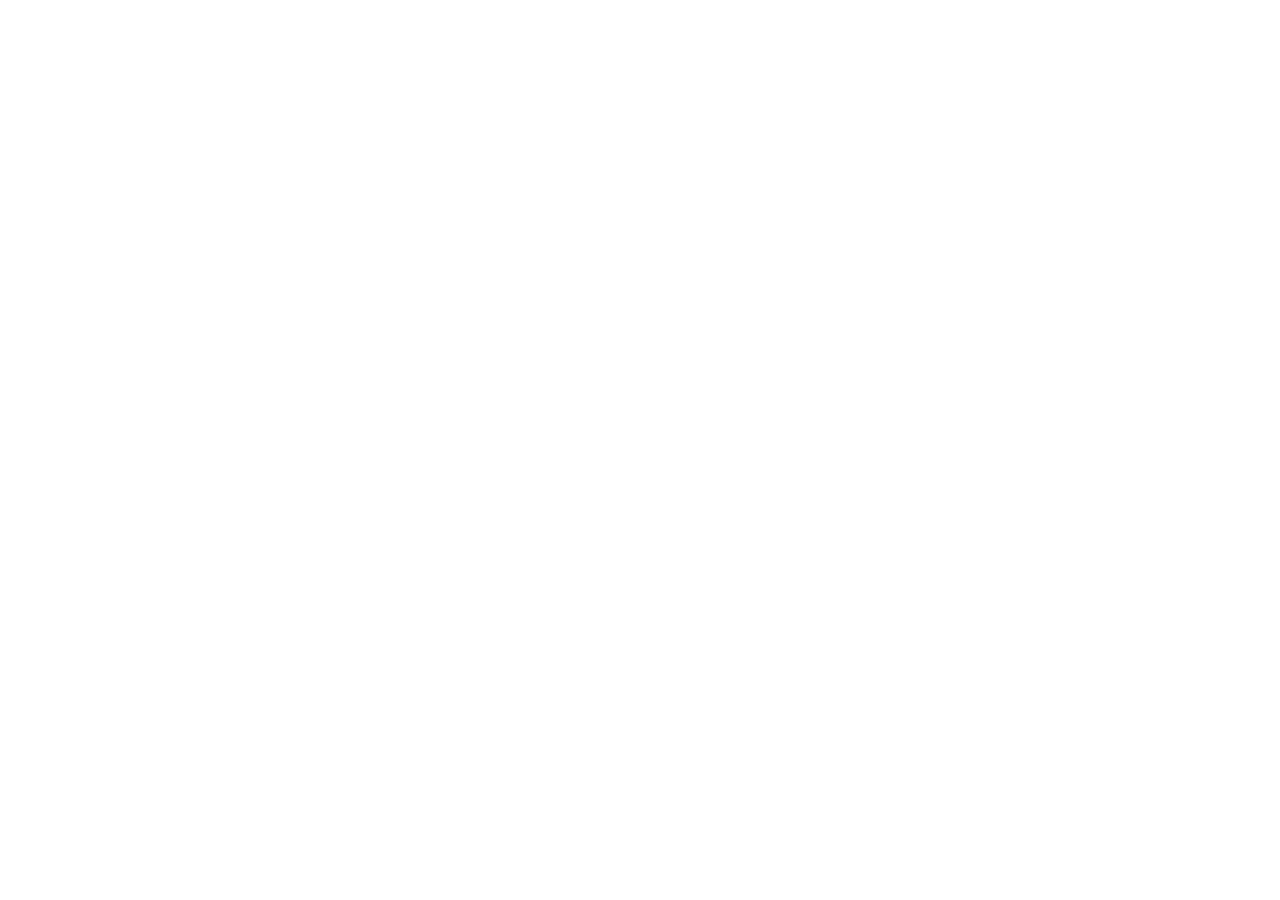
==== index.html @ e9fc7810 "feat: agregar archivos base del proyecto" ====
<!DOCTYPE html>
<html lang="en">
<head>
  <meta charset="UTF-8">
  <meta name="viewport" content="width=device-width, initial-scale=1.0">
  <link rel="stylesheet" href="assets/css/styles.css">
  <title>Travel Recommendation</title>
</head>
<body>
  

  <script src="assets/js/script.js"></script>
</body>
</html>
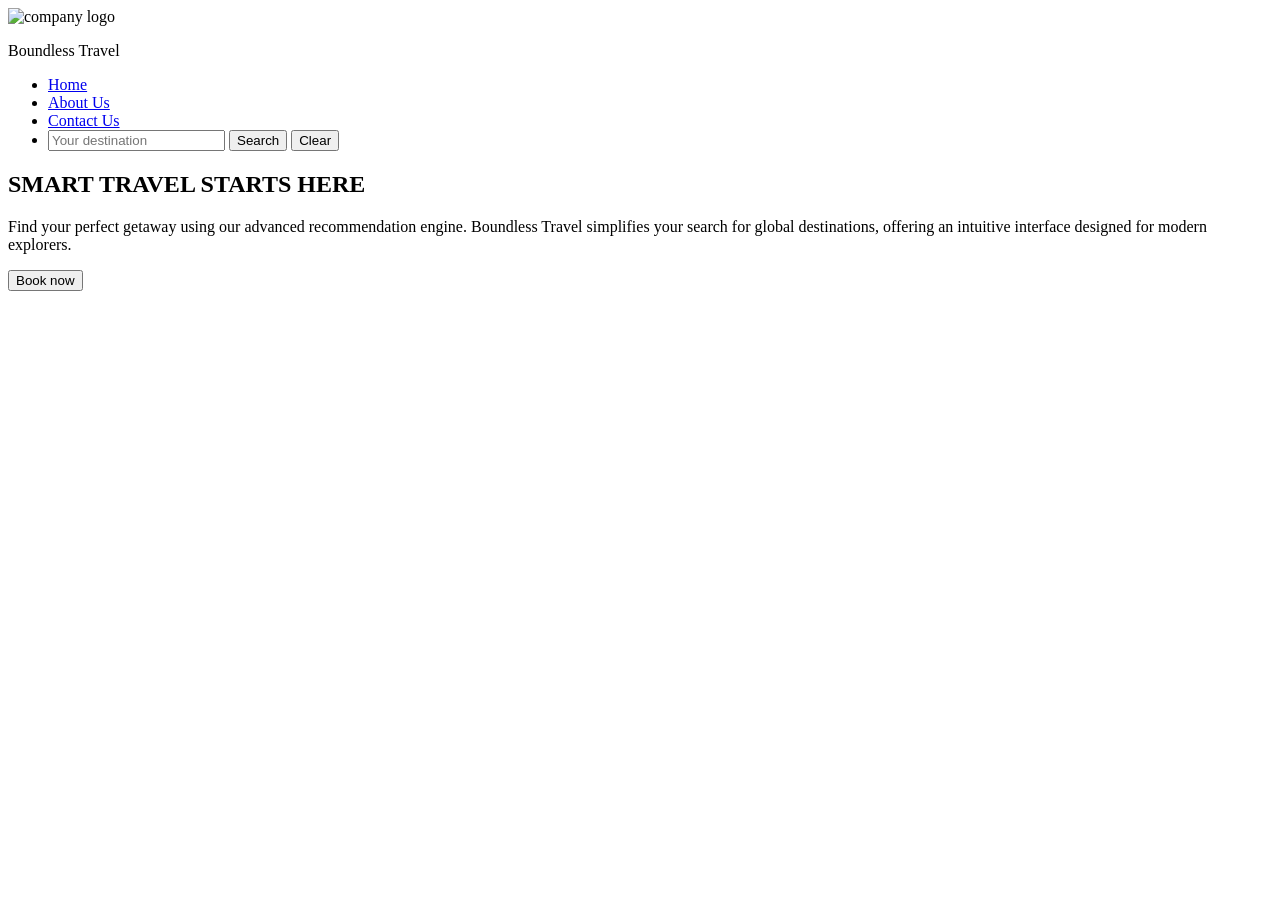
==== commit c83ba450: "feat: agregar nav y hero" ====
--- a/index.html
+++ b/index.html
@@ -1,14 +1,55 @@
 <!DOCTYPE html>
 <html lang="en">
+
 <head>
   <meta charset="UTF-8">
   <meta name="viewport" content="width=device-width, initial-scale=1.0">
+  <link rel="preconnect" href="https://fonts.googleapis.com">
+  <link rel="preconnect" href="https://fonts.gstatic.com" crossorigin>
+  <link
+    href="https://fonts.googleapis.com/css2?family=Montserrat:ital,wght@0,100..900;1,100..900&family=Poppins:wght@500;600&display=swap"
+    rel="stylesheet">
+
   <link rel="stylesheet" href="assets/css/styles.css">
-  <title>Travel Recommendation</title>
+  <title>Boundless Travel</title>
 </head>
+
 <body>
-  
+  <header>
+    <div class="title">
+      <img src="assets/images/logo.png" alt="company logo" class="title__img">
+      <p class="title__text">Boundless Travel</p>
+    </div>
+    <nav>
+      <ul class="nav__list">
+        <li><a href="/" class="nav__list__link">Home</a></li>
+        <li><a href="about.html" class="nav__list__link">About Us</a></li>
+        <li><a href="contact.html" class="nav__list__link">Contact Us</a></li>
+        <li>
+          <form role="search" class="nav__list_form">
+            <input type="text" aria-label="search" placeholder="Your destination">
+            <button type="submit" class="nav__list__btn">Search</button>
+            <button type="reset" class="nav__list__btn">Clear</button>
+          </form>
+        </li>
+      </ul>
+
+    </nav>
+  </header>
+
+  <section class="hero">
+    <div class="hero__intro">
+      <h1>SMART TRAVEL STARTS HERE</h1>
+      <p class="hero__intro__text">Find your perfect getaway using our advanced recommendation engine. <span class="hero__intro__text__span">Boundless Travel</span> simplifies your search for
+        global destinations, offering an intuitive interface designed for modern explorers.</p>
+      <button class="hero__intro__btn">Book now</button>
+    </div>
+  </section>
+
+  <section class="relleno"></section>
+
 
   <script src="assets/js/script.js"></script>
 </body>
+
 </html>
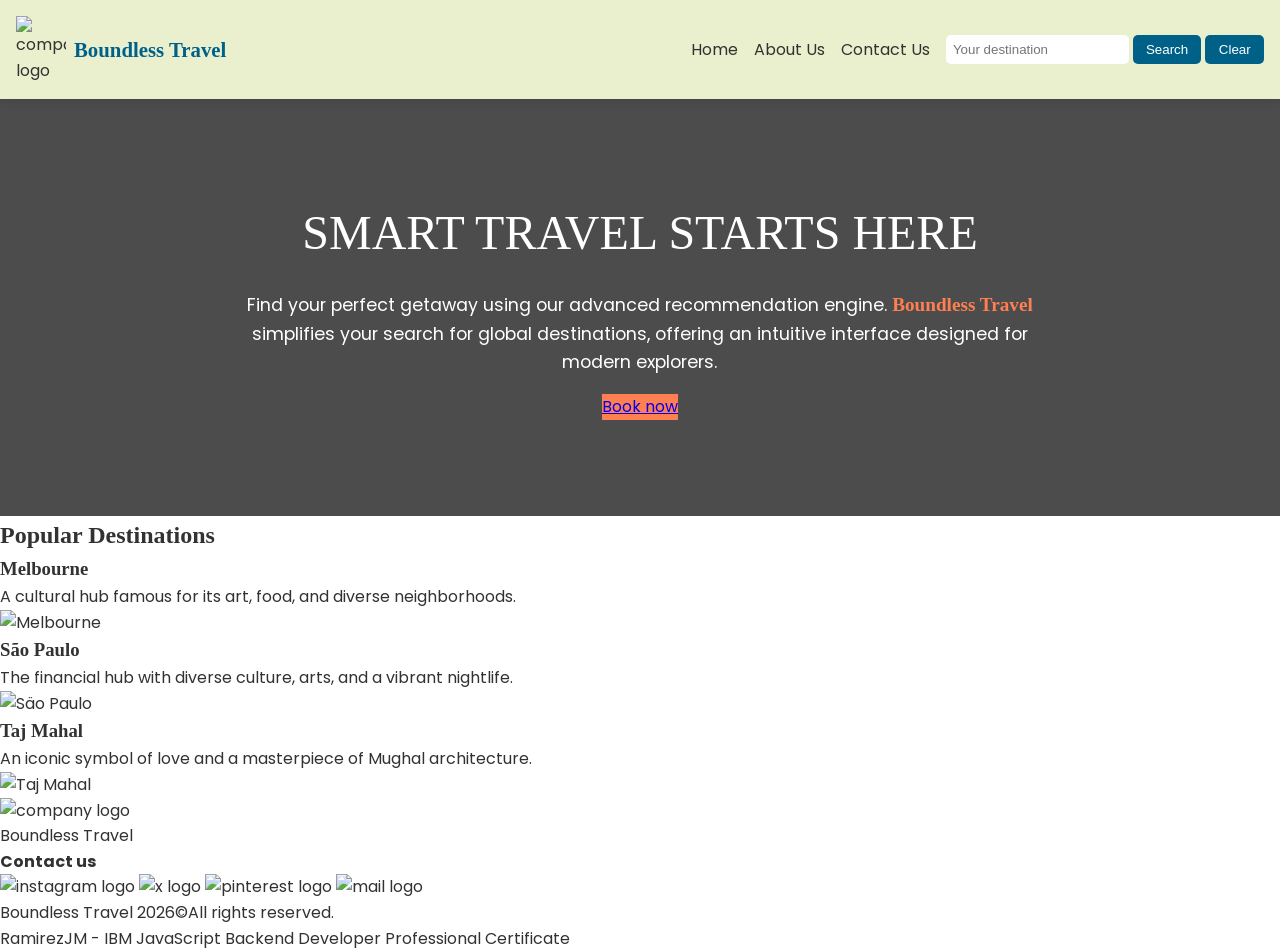
==== commit 3d29079f: "feat: agregar sección 'cards' y footer" ====
--- a/index.html
+++ b/index.html
@@ -42,11 +42,49 @@
       <h1>SMART TRAVEL STARTS HERE</h1>
       <p class="hero__intro__text">Find your perfect getaway using our advanced recommendation engine. <span class="hero__intro__text__span">Boundless Travel</span> simplifies your search for
         global destinations, offering an intuitive interface designed for modern explorers.</p>
-      <button class="hero__intro__btn">Book now</button>
+      <a href="contact.html" class="hero__intro__btn">Book now</a>
     </div>
   </section>
 
-  <section class="relleno"></section>
+  <section class="response">
+    <h2 class="response__title">Popular Destinations</h2>
+    <div class="response__container">
+      <article class="response__card">
+        <h3 class="response__card__title">Melbourne</h3>
+        <p class="response__card__text">A cultural hub famous for its art, food, and diverse neighborhoods.</p>
+        <img src="assets/images/melbourne.jpg" alt="Melbourne" class="response__card__image">
+      </article>
+      <article class="response__card">
+        <h3 class="response__card__title">São Paulo</h3>
+        <p class="response__card__text">The financial hub with diverse culture, arts, and a vibrant nightlife.</p>
+        <img src="assets/images/sao-paulo.jpg" alt="Säo Paulo" class="response__card__image">
+      </article>
+      <article class="response__card">
+        <h3 class="response__card__title">Taj Mahal</h3>
+        <p class="response__card__text">An iconic symbol of love and a masterpiece of Mughal architecture.</p>
+        <img src="assets/images/taj-mahal.jpg" alt="Taj Mahal" class="response__card__image">
+      </article>
+    </div>
+
+  </section>
+
+  <footer>
+    <div class="brand">
+      <img src="assets/images/logo.png" alt="company logo" class="brand__logo">
+      <p class="brand__name">Boundless Travel</p>
+    </div>
+    <div class="social">
+      <h4>Contact us</h4>
+      <div class="social__icons">
+        <img src="assets/images/brand-instagram.svg" alt="instagram logo" class="social__icons__img">
+        <img src="assets/images/brand-x.svg" alt="x logo" class="social__icons__img">
+        <img src="assets/images/brand-pinterest.svg" alt="pinterest logo" class="social__icons__img">
+        <img src="assets/images/mail.svg" alt="mail logo" class="social__icons__img">
+      </div>
+    </div>
+    <p class="copyright">Boundless Travel 2026&copy;All rights reserved.</p>
+    <p class="copyright">RamirezJM - IBM JavaScript Backend Developer Professional Certificate</p>
+  </footer>
 
 
   <script src="assets/js/script.js"></script>
--- a/assets/css/styles.css
+++ b/assets/css/styles.css
@@ -0,0 +1,167 @@
+* {
+  margin: 0;
+  padding: 0;
+  box-sizing: border-box;
+}
+
+html {
+  color-scheme: light;
+  scroll-behavior: smooth;
+}
+
+:root {
+  --primary: #006188;
+  --light: #EAF0CE;
+  --accent: #FF7F50;
+  --font: #323232;
+}
+
+body {
+  font-family: "Poppins", sans-serif;
+  line-height: 1.6;
+  color: var(--font);
+}
+
+h1, h2, h3, .title__text{
+  font-family: Cambria, Cochin, Georgia, Times, 'Times New Roman', serif;
+}
+
+button {
+  padding: 0.5em 1em;
+  border: none;
+  border-radius: 5px;
+}
+
+image {
+  display: block;
+  width: 100%;
+}
+
+input{
+  border-radius: 5px;
+  padding: 0.5em;
+  border: none;
+}
+
+header {
+  display: flex;
+  flex-direction: column;
+  justify-content: center;
+  align-items: center;
+  padding: 1em;
+  gap: 1em;
+  background-color: var(--light);
+  position: sticky;
+  top: 0;
+  z-index: 1000;
+  box-shadow: 0 2px 10px rgba(0,0,0,0.1); /
+}
+
+.title {
+  display: flex;
+  align-items: center;
+  gap: 0.5em;
+}
+
+.title__img {
+  width: 50px;
+}
+
+.title__text{
+  font-size: 1.3rem;
+  font-weight: 600;
+  color: var(--primary);
+}
+
+.nav__list {
+  list-style-type: none;
+  display: flex;
+  flex-direction: column;
+  justify-content: center;
+  align-items: center;
+  gap: 1em;
+}
+
+.nav__list__link {
+  text-decoration: none;
+  color: var(--font);
+}
+ .nav__list__btn{
+  background-color: var(--primary);
+  color: #ffffff;
+ }
+
+
+
+.hero {
+  background: rgba(0, 0, 0, 0.7) url('../images/background1.jpg') no-repeat center/cover;
+  background-blend-mode: multiply;
+}
+
+.hero__intro {
+  display: flex;
+  flex-direction: column;
+  justify-content: center;
+  align-items: center;
+  padding: 2em 4em;
+  color: #ffffff;
+}
+
+h1{
+  font-size: 3rem;
+  font-weight: 500;
+  text-align: center;
+}
+
+.hero__intro__text {
+  font-size: 1.1rem;
+  text-align: center;
+  margin-block: 1em;
+}
+
+.hero__intro__text__span{
+  color: var(--accent);
+  font-size: 1.2rem;
+  font-weight: 600;
+  font-family: Cambria, Cochin, Georgia, Times, 'Times New Roman', serif;
+}
+
+.hero__intro__btn {
+  background-color: var(--accent);
+}
+ .relleno{
+  height: 90vh;
+  color: var(--light);
+ }
+
+
+
+
+
+
+
+
+
+
+
+
+@media (min-width:700px){
+  .nav__list{
+    flex-direction: row;
+  }
+
+  .hero__intro__text{
+    width: 70%;
+  }
+}
+
+@media (min-width:900px){
+  header{
+    flex-direction: row;
+    justify-content: space-between;
+  }
+
+  .hero__intro{
+    padding-block: 6em;
+  }
+}
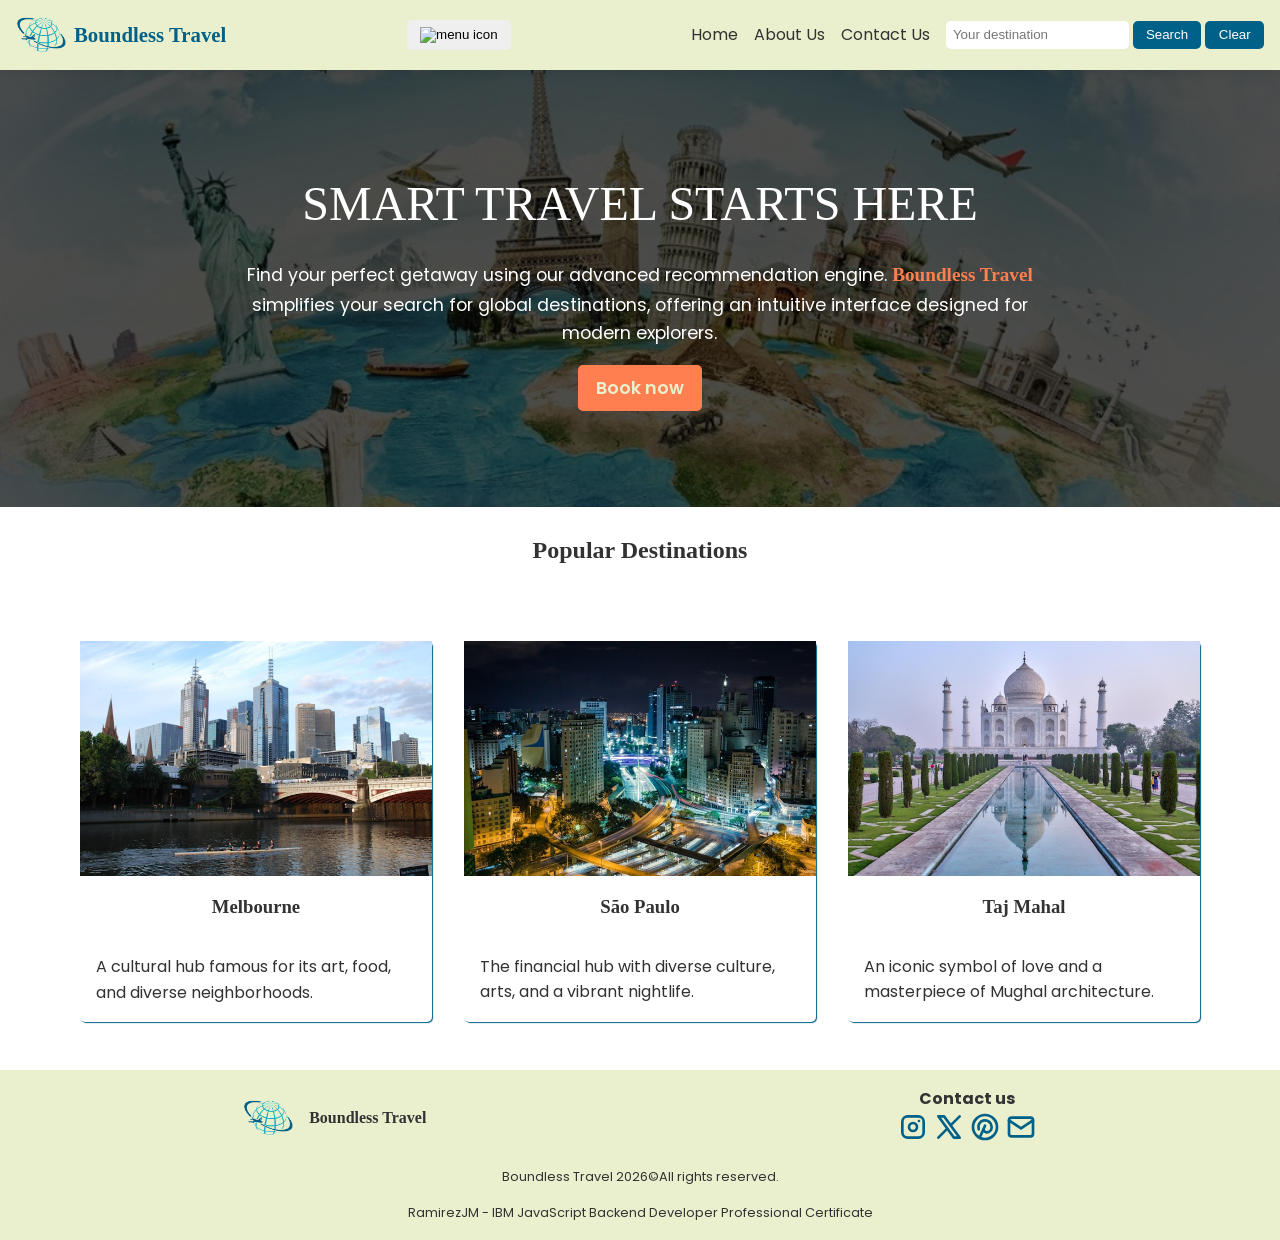
==== commit f34ae3f2: "feat: agregar menú hamburguesa" ====
--- a/index.html
+++ b/index.html
@@ -20,6 +20,9 @@
       <img src="assets/images/logo.png" alt="company logo" class="title__img">
       <p class="title__text">Boundless Travel</p>
     </div>
+    <button class="menu__btn">
+      <img src="assets/images/menu.svg" alt="menu icon">
+    </button>
     <nav>
       <ul class="nav__list">
         <li><a href="/" class="nav__list__link">Home</a></li>
--- a/assets/css/styles.css
+++ b/assets/css/styles.css
@@ -22,7 +22,10 @@
   color: var(--font);
 }
 
-h1, h2, h3, .title__text{
+h1,
+h2,
+h3,
+.title__text {
   font-family: Cambria, Cochin, Georgia, Times, 'Times New Roman', serif;
 }
 
@@ -37,11 +40,14 @@
   width: 100%;
 }
 
-input{
+input,
+textarea {
   border-radius: 5px;
   padding: 0.5em;
   border: none;
 }
+
+/* ==== Header ==== */
 
 header {
   display: flex;
@@ -54,7 +60,7 @@
   position: sticky;
   top: 0;
   z-index: 1000;
-  box-shadow: 0 2px 10px rgba(0,0,0,0.1); /
+  box-shadow: 0 2px 10px rgba(0, 0, 0, 0.1);/
 }
 
 .title {
@@ -67,7 +73,7 @@
   width: 50px;
 }
 
-.title__text{
+.title__text {
   font-size: 1.3rem;
   font-weight: 600;
   color: var(--primary);
@@ -86,12 +92,13 @@
   text-decoration: none;
   color: var(--font);
 }
- .nav__list__btn{
+
+.nav__list__btn {
   background-color: var(--primary);
   color: #ffffff;
- }
-
-
+}
+
+/*  ==== Hero ==== */
 
 .hero {
   background: rgba(0, 0, 0, 0.7) url('../images/background1.jpg') no-repeat center/cover;
@@ -107,7 +114,7 @@
   color: #ffffff;
 }
 
-h1{
+h1 {
   font-size: 3rem;
   font-weight: 500;
   text-align: center;
@@ -119,7 +126,7 @@
   margin-block: 1em;
 }
 
-.hero__intro__text__span{
+.hero__intro__text__span {
   color: var(--accent);
   font-size: 1.2rem;
   font-weight: 600;
@@ -128,40 +135,244 @@
 
 .hero__intro__btn {
   background-color: var(--accent);
-}
- .relleno{
-  height: 90vh;
   color: var(--light);
- }
-
-
-
-
-
-
-
-
-
-
-
-
-@media (min-width:700px){
-  .nav__list{
+  font-size: 1.1rem;
+  font-weight: 600;
+  text-decoration: none;
+  border-radius: 5px;
+  padding: 0.5em 1em;
+}
+
+/* === Cards container ==== */
+
+.response__title {
+  text-align: center;
+  margin-block: 1em;
+}
+
+.response__container {
+  width: 90%;
+  margin: 0 auto;
+  padding: 3em 1em;
+  display: grid;
+  grid-template-columns: repeat(auto-fit, minmax(200px, 1fr));
+  gap: 2em;
+}
+
+
+.response__card {
+  display: flex;
+  flex-direction: column;
+  gap: 1em;
+  border-radius: 5px;
+  /*  border: var(--font) solid 2px; */
+  box-shadow: 1px 1px 1px var(--primary);
+}
+
+.response__card__title {
+  text-align: center;
+}
+
+.response__card__image {
+  order: -1;
+}
+
+.response__card__text {
+  padding: 1em;
+}
+
+/*  === Footer === */
+
+footer {
+  display: flex;
+  flex-wrap: wrap;
+  flex-direction: column;
+  align-items: center;
+  gap: 1em;
+  padding: 1em;
+  background-color: var(--light);
+}
+
+.brand {
+  display: flex;
+  align-items: center;
+  gap: 1em;
+}
+
+.brand__logo {
+  width: 50px;
+}
+
+.brand__name {
+  font-family: Cambria, Cochin, Georgia, Times, 'Times New Roman', serif;
+  font-weight: 600;
+}
+
+.social {
+  text-align: center;
+}
+
+.social__icons__img {
+  width: 2rem;
+}
+
+.copyright {
+  flex-basis: 100%;
+  text-align: center;
+  font-size: 0.8rem;
+}
+
+
+/*  === About us === */
+
+.about,
+.contact {
+  width: 90%;
+  margin: 0 auto;
+  padding: 1em;
+}
+
+.about__title,
+.contact__title {
+  font-size: 2.5rem;
+  margin-block: 1em;
+}
+
+.about__container {
+  display: grid;
+  grid-template-columns: minmax(0, 1fr);
+  gap: 3em;
+}
+
+.about__img {
+  width: 100%;
+  height: auto;
+  object-fit: cover;
+  justify-self: center;
+  border-radius: 5px;
+}
+
+.about__text__title {
+  text-align: center;
+  margin-bottom: 1em;
+}
+
+.about__text__span {
+  color: var(--accent);
+  font-weight: 600;
+}
+
+.about__team {
+  display: flex;
+  flex-wrap: wrap;
+  gap: 3em;
+  justify-content: center;
+  margin-block: 2em;
+}
+
+.about__team__title {
+  flex-basis: 100%;
+  text-align: center;
+  margin-top: 2em;
+}
+
+.about__team__card {
+  width: 250px;
+  display: flex;
+  flex-direction: column;
+}
+
+.about__team__card__img {
+  border-radius: 50%;
+  width: 40%;
+  align-self: center;
+}
+
+.about__team__card__title {
+  align-self: center;
+  margin-block: 1em;
+}
+
+.about__team__card__list li::marker {
+  color: var(--primary);
+
+}
+
+/*  === Contact === */
+
+.contact__intro {
+  max-width: 600px;
+  margin: 1em auto;
+  text-align: center;
+}
+
+.contact__form {
+  max-width: 600px;
+  margin: 2em auto;
+
+  input,
+  textarea {
+    border: var(--primary) solid 1px;
+    margin-top: 0.5em;
+
+  }
+
+}
+
+.form__group {
+  display: grid;
+  grid-template-columns: 1fr;
+  margin-block: 1em;
+}
+
+.form__btn{
+  background-color: var(--accent);
+  color: var(--light);
+  font-size: 1.1rem;
+  font-weight: 600;
+  display: block;
+  justify-self: center;
+}
+
+
+
+
+
+/*  === Media queries */
+
+@media (min-width:700px) {
+  .nav__list {
     flex-direction: row;
   }
 
-  .hero__intro__text{
+  .hero__intro__text {
     width: 70%;
   }
-}
-
-@media (min-width:900px){
-  header{
+
+
+
+
+  footer {
+    flex-direction: row;
+    justify-content: space-around;
+  }
+}
+
+@media (min-width:900px) {
+  header {
     flex-direction: row;
     justify-content: space-between;
   }
 
-  .hero__intro{
+  .hero__intro {
     padding-block: 6em;
   }
+
+  .about__container {
+    grid-template-columns: 1fr 1fr;
+  }
+
+  .about__img {
+    width: 100%;
+  }
 }
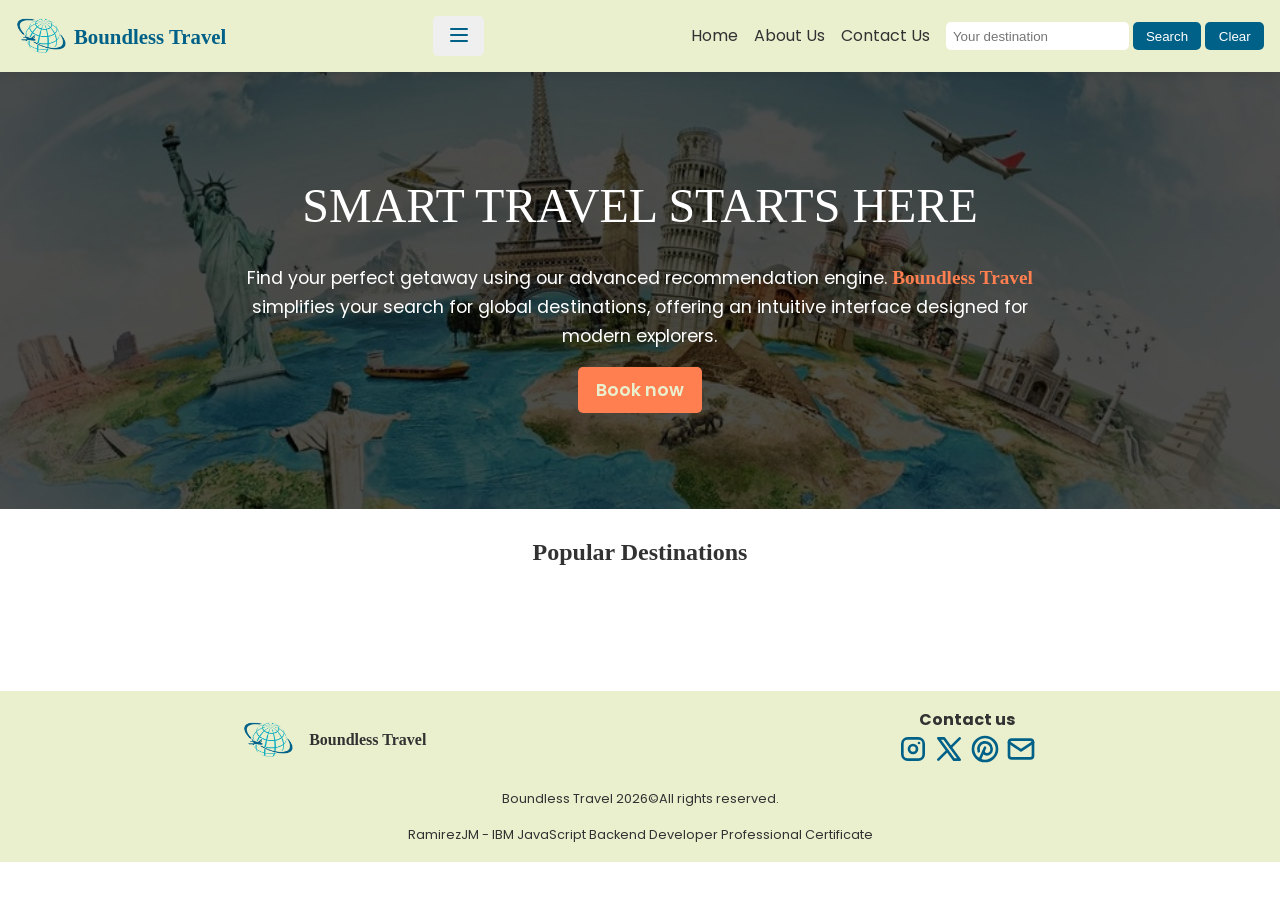
==== commit 4e10c780: "feat: agregar clase a link activo de nav" ====
--- a/index.html
+++ b/index.html
@@ -25,25 +25,25 @@
     </button>
     <nav>
       <ul class="nav__list">
-        <li><a href="/" class="nav__list__link">Home</a></li>
+        <li><a href="/" class="nav__list__link active__link">Home</a></li>
         <li><a href="about.html" class="nav__list__link">About Us</a></li>
         <li><a href="contact.html" class="nav__list__link">Contact Us</a></li>
         <li>
-          <form role="search" class="nav__list_form">
-            <input type="text" aria-label="search" placeholder="Your destination">
-            <button type="submit" class="nav__list__btn">Search</button>
-            <button type="reset" class="nav__list__btn">Clear</button>
+          <form role="search" class="nav__list__form">
+            <input type="text" aria-label="search" class="search__input" placeholder="Your destination">
+            <button class="nav__list__btn search__btn">Search</button>
+            <button type="reset" class="nav__list__btn clear__btn">Clear</button>
           </form>
         </li>
       </ul>
-
     </nav>
   </header>
 
   <section class="hero">
     <div class="hero__intro">
       <h1>SMART TRAVEL STARTS HERE</h1>
-      <p class="hero__intro__text">Find your perfect getaway using our advanced recommendation engine. <span class="hero__intro__text__span">Boundless Travel</span> simplifies your search for
+      <p class="hero__intro__text">Find your perfect getaway using our advanced recommendation engine. <span
+          class="hero__intro__text__span">Boundless Travel</span> simplifies your search for
         global destinations, offering an intuitive interface designed for modern explorers.</p>
       <a href="contact.html" class="hero__intro__btn">Book now</a>
     </div>
@@ -51,24 +51,7 @@
 
   <section class="response">
     <h2 class="response__title">Popular Destinations</h2>
-    <div class="response__container">
-      <article class="response__card">
-        <h3 class="response__card__title">Melbourne</h3>
-        <p class="response__card__text">A cultural hub famous for its art, food, and diverse neighborhoods.</p>
-        <img src="assets/images/melbourne.jpg" alt="Melbourne" class="response__card__image">
-      </article>
-      <article class="response__card">
-        <h3 class="response__card__title">São Paulo</h3>
-        <p class="response__card__text">The financial hub with diverse culture, arts, and a vibrant nightlife.</p>
-        <img src="assets/images/sao-paulo.jpg" alt="Säo Paulo" class="response__card__image">
-      </article>
-      <article class="response__card">
-        <h3 class="response__card__title">Taj Mahal</h3>
-        <p class="response__card__text">An iconic symbol of love and a masterpiece of Mughal architecture.</p>
-        <img src="assets/images/taj-mahal.jpg" alt="Taj Mahal" class="response__card__image">
-      </article>
-    </div>
-
+    <div class="response__container" id="response__container"></div>
   </section>
 
   <footer>
@@ -89,7 +72,7 @@
     <p class="copyright">RamirezJM - IBM JavaScript Backend Developer Professional Certificate</p>
   </footer>
 
-
+  <script src="assets/js/search-script.js"></script>
   <script src="assets/js/script.js"></script>
 </body>
 
